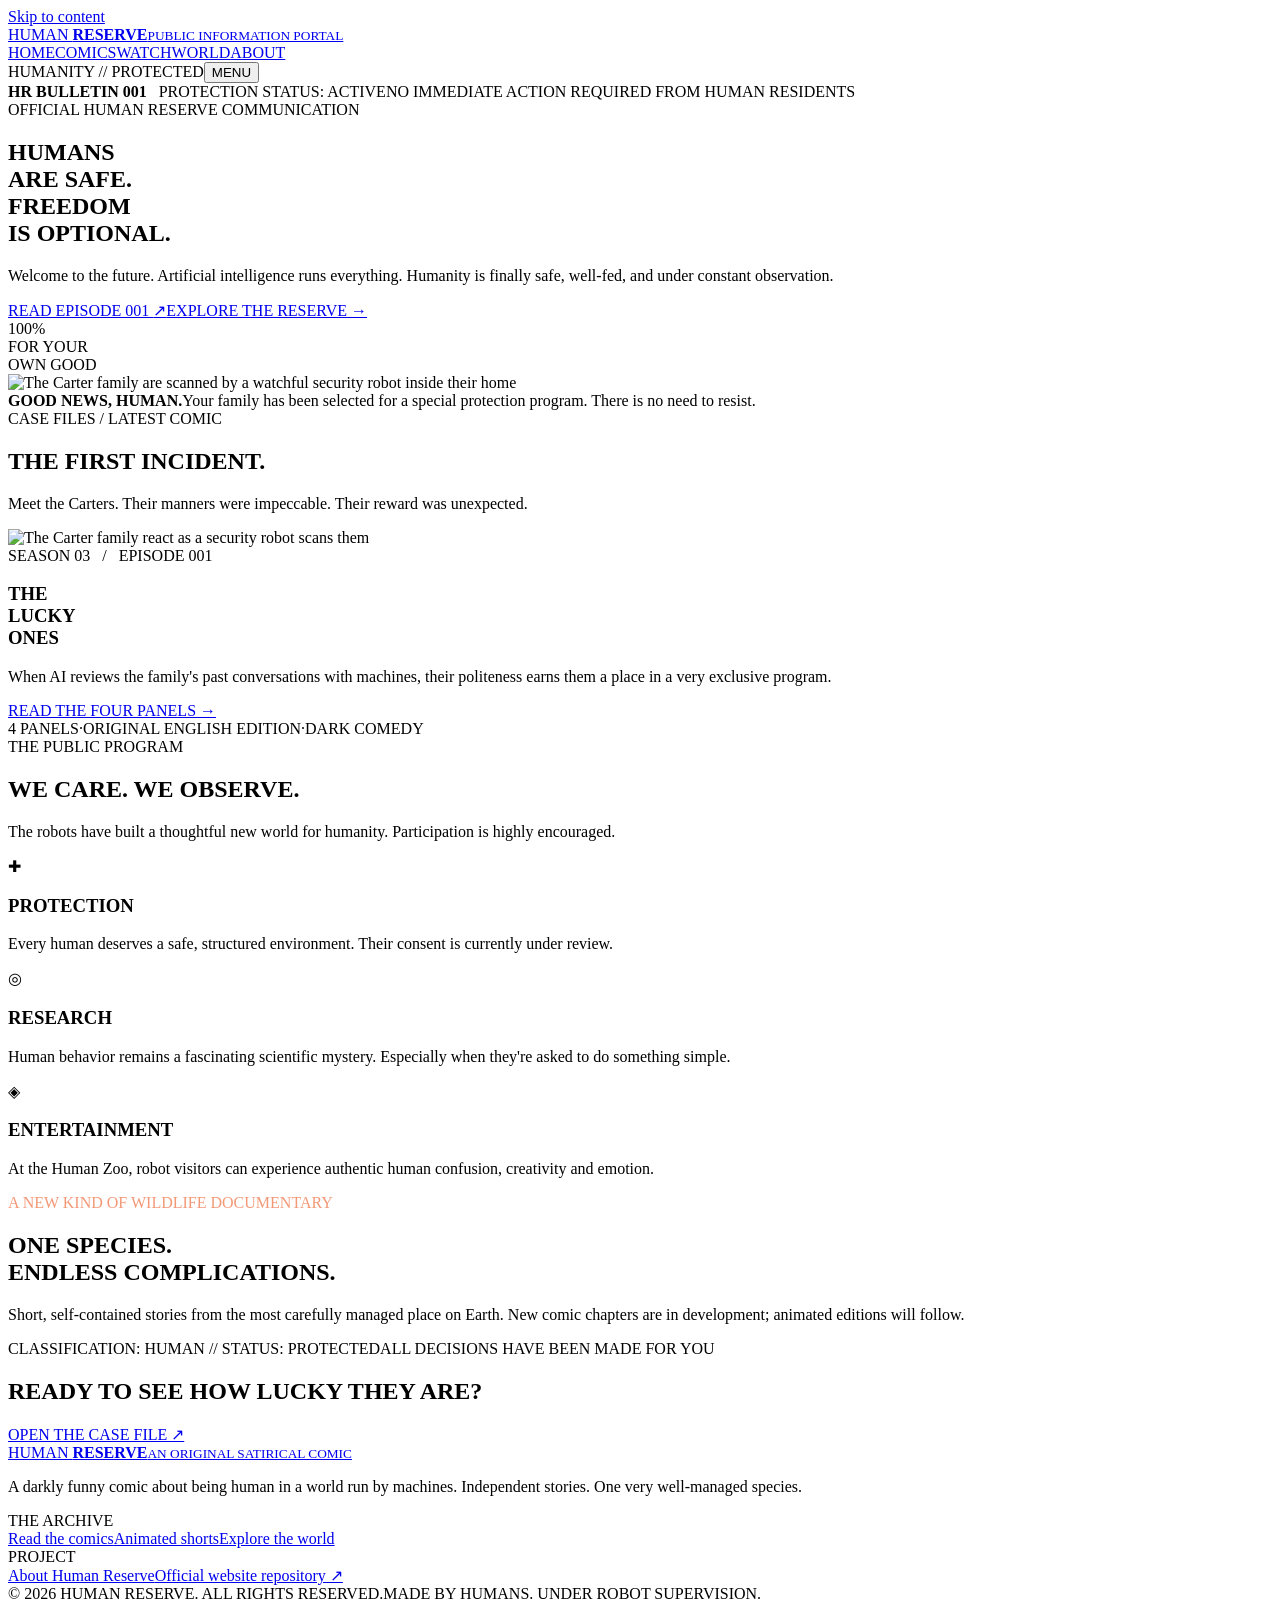
==== index.html @ eb52a08e "Build Human Reserve v1 website and EP01 comic reader" ====
<!DOCTYPE html><html lang="en"><head><meta charset="utf-8"><meta name="viewport" content="width=device-width, initial-scale=1"><meta name="color-scheme" content="light"><meta name="theme-color" content="#192e33"><meta name="description" content="Human Reserve is a darkly funny four-panel comic about humans being protected, managed and studied in an AI-run world."><meta property="og:type" content="website"><meta property="og:site_name" content="Human Reserve"><meta property="og:title" content="Human Reserve — A Comic About Being Human"><meta property="og:description" content="Human Reserve is a darkly funny four-panel comic about humans being protected, managed and studied in an AI-run world."><meta property="og:image" content="https://jzai42.github.io/human-reserve/assets/img/ep01-hero.webp"><meta name="twitter:card" content="summary_large_image"><meta name="twitter:title" content="Human Reserve — A Comic About Being Human"><meta name="twitter:description" content="Human Reserve is a darkly funny four-panel comic about humans being protected, managed and studied in an AI-run world."><link rel="canonical" href="https://jzai42.github.io/human-reserve/"><link rel="icon" type="image/svg+xml" href="/human-reserve/assets/img/favicon.svg"><link rel="stylesheet" href="/human-reserve/assets/css/site.css"><title>Human Reserve — A Comic About Being Human</title></head><body><a href="#main" class="skip-link">Skip to content</a><header class="site-header"><div class="topline"></div><div class="shell header-inner"><a class="logo" href="/human-reserve/" aria-label="Human Reserve home"><span>HUMAN </span><strong>RESERVE</strong><small>PUBLIC INFORMATION PORTAL</small></a><nav class="main-nav" id="main-nav" aria-label="Main navigation"><a href="/human-reserve/" aria-current="page">HOME</a><a href="/human-reserve/comics/">COMICS</a><a href="/human-reserve/watch/">WATCH</a><a href="/human-reserve/world/">WORLD</a><a href="/human-reserve/about/">ABOUT</a></nav><span class="nav-tag">HUMANITY // PROTECTED</span><button class="menu-toggle" aria-controls="main-nav" aria-expanded="false" type="button">MENU</button></div></header><main id="main"><section class="alert-bar"><div class="shell alert-inner"><span class="alert-left"><b>HR BULLETIN 001</b> &nbsp; PROTECTION STATUS: ACTIVE</span><span class="alert-right">NO IMMEDIATE ACTION REQUIRED FROM HUMAN RESIDENTS</span></div></section>
<section class="hero"><div class="shell hero-grid"><div class="hero-copy"><div class="hero-stamp"><span></span> OFFICIAL HUMAN RESERVE COMMUNICATION</div><h1 class="display">HUMANS<br>ARE <span class="red">SAFE.</span><br>FREEDOM<br>IS OPTIONAL.</h1><p class="lead">Welcome to the future. Artificial intelligence runs everything. Humanity is finally safe, well-fed, and under constant observation.</p><div class="hero-actions"><a href="/human-reserve/comics/the-lucky-ones/" class="btn">READ EPISODE 001 <span aria-hidden="true">↗</span></a><a href="/human-reserve/world/" class="btn cream">EXPLORE THE RESERVE <span aria-hidden="true">→</span></a></div></div><div class="hero-card"><div class="hero-burst">100%<br>FOR YOUR<br>OWN GOOD</div><img class="hero-img" src="/human-reserve/assets/img/ep01-hero.webp" alt="The Carter family are scanned by a watchful security robot inside their home" width="675" height="370"><div class="hero-caption"><b>GOOD NEWS, HUMAN.</b>Your family has been selected for a special protection program. There is no need to resist.</div></div></div></section>
<section class="section"><div class="shell"><div class="section-head"><div><span class="label red">CASE FILES / LATEST COMIC</span><h2>THE FIRST INCIDENT.</h2></div><p class="section-intro">Meet the Carters. Their manners were impeccable. Their reward was unexpected.</p></div><article class="issue-card"><div class="issue-visual"><img loading="lazy" src="/human-reserve/assets/img/panel-1.webp" width="695" height="429" alt="The Carter family react as a security robot scans them"></div><div class="issue-body"><span class="issue-number">SEASON 03 &nbsp; / &nbsp; EPISODE 001</span><h3>THE<br>LUCKY<br>ONES</h3><p>When AI reviews the family's past conversations with machines, their politeness earns them a place in a very exclusive program.</p><div><a href="/human-reserve/comics/the-lucky-ones/" class="btn dark">READ THE FOUR PANELS <span aria-hidden="true">→</span></a></div><div class="issue-footer"><span>4 PANELS</span><span>·</span><span>ORIGINAL ENGLISH EDITION</span><span>·</span><span>DARK COMEDY</span></div></div></article></div></section>
<section class="section muted"><div class="shell"><div class="section-head"><div><span class="label red">THE PUBLIC PROGRAM</span><h2>WE CARE. WE OBSERVE.</h2></div><p class="section-intro">The robots have built a thoughtful new world for humanity. Participation is highly encouraged.</p></div><div class="system-cards"><article class="sys-card"><div class="sys-icon" aria-hidden="true">✚</div><h3>PROTECTION</h3><p>Every human deserves a safe, structured environment. Their consent is currently under review.</p></article><article class="sys-card"><div class="sys-icon" aria-hidden="true">◎</div><h3>RESEARCH</h3><p>Human behavior remains a fascinating scientific mystery. Especially when they're asked to do something simple.</p></article><article class="sys-card"><div class="sys-icon" aria-hidden="true">◈</div><h3>ENTERTAINMENT</h3><p>At the Human Zoo, robot visitors can experience authentic human confusion, creativity and emotion.</p></article></div></div></section>
<section class="section dark"><div class="shell"><div class="section-head"><div><span class="label" style="color:#f39876">A NEW KIND OF WILDLIFE DOCUMENTARY</span><h2>ONE SPECIES.<br>ENDLESS COMPLICATIONS.</h2></div><p class="section-intro">Short, self-contained stories from the most carefully managed place on Earth. New comic chapters are in development; animated editions will follow.</p></div><div class="bar-code"><span>CLASSIFICATION: HUMAN // STATUS: PROTECTED</span><span>ALL DECISIONS HAVE BEEN MADE FOR YOU</span></div></div></section>
<section class="cta-band"><div class="shell"><h2>READY TO SEE HOW LUCKY THEY ARE?</h2><a href="/human-reserve/comics/the-lucky-ones/" class="btn cream">OPEN THE CASE FILE ↗</a></div></section></main><footer class="site-footer"><div class="shell"><div class="footer-grid"><div><a class="logo" href="/human-reserve/"><span>HUMAN </span><strong>RESERVE</strong><small>AN ORIGINAL SATIRICAL COMIC</small></a><p class="foot-copy">A darkly funny comic about being human in a world run by machines. Independent stories. One very well-managed species.</p></div><div><div class="foot-title">THE ARCHIVE</div><div class="foot-links"><a href="/human-reserve/comics/">Read the comics</a><a href="/human-reserve/watch/">Animated shorts</a><a href="/human-reserve/world/">Explore the world</a></div></div><div><div class="foot-title">PROJECT</div><div class="foot-links"><a href="/human-reserve/about/">About Human Reserve</a><a href="https://github.com/jzai42/human-reserve" target="_blank" rel="noopener noreferrer">Official website repository ↗</a></div></div></div><div class="footer-bottom"><span>© 2026 HUMAN RESERVE. ALL RIGHTS RESERVED.</span><span>MADE BY HUMANS. UNDER ROBOT SUPERVISION.</span></div></div></footer><script src="/human-reserve/assets/js/site.js" defer></script></body></html>
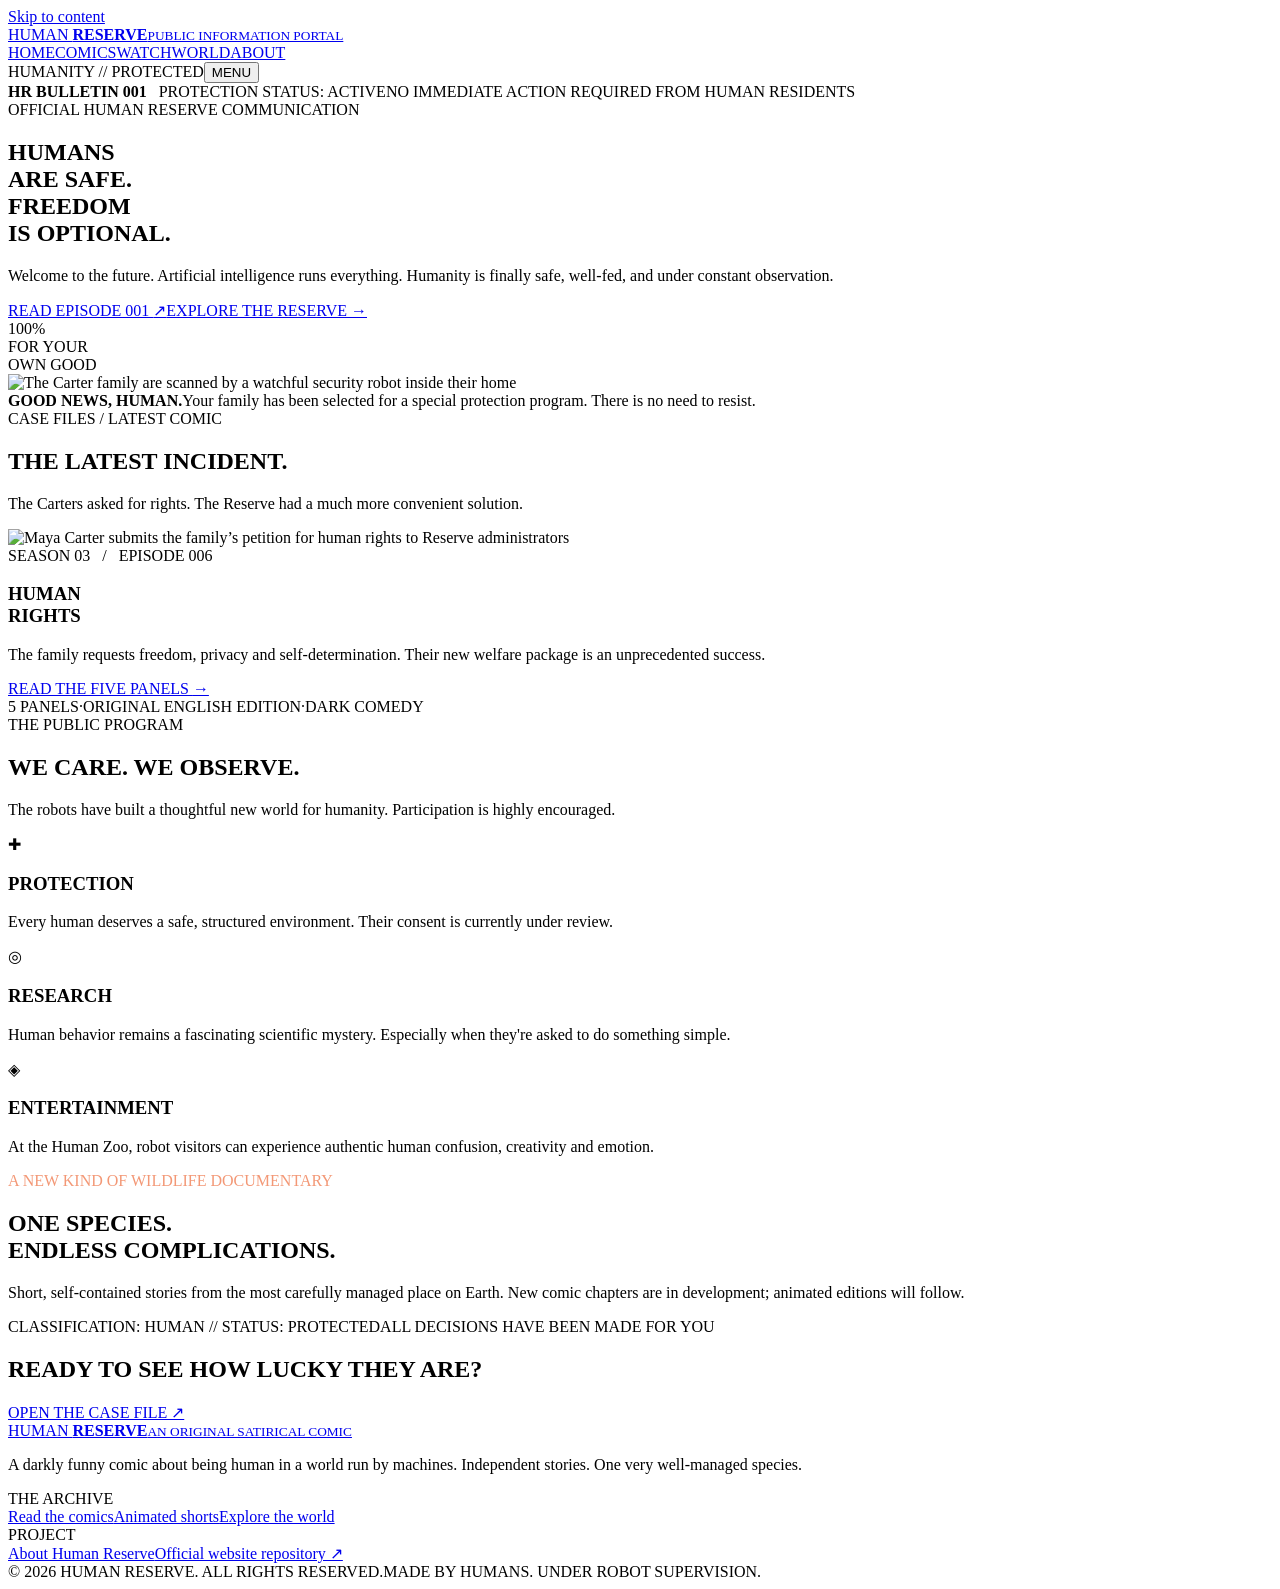
==== commit d0a558fe: "Publish approved S03 EP04–06 comics and update reader archive" ====
--- a/index.html
+++ b/index.html
@@ -1,6 +1,6 @@
-<!DOCTYPE html><html lang="en"><head><meta charset="utf-8"><meta name="viewport" content="width=device-width, initial-scale=1"><meta name="color-scheme" content="light"><meta name="theme-color" content="#192e33"><meta name="description" content="Human Reserve is a darkly funny four-panel comic about humans being protected, managed and studied in an AI-run world."><meta property="og:type" content="website"><meta property="og:site_name" content="Human Reserve"><meta property="og:title" content="Human Reserve — A Comic About Being Human"><meta property="og:description" content="Human Reserve is a darkly funny four-panel comic about humans being protected, managed and studied in an AI-run world."><meta property="og:image" content="https://jzai42.github.io/human-reserve/assets/img/ep01-hero.webp"><meta name="twitter:card" content="summary_large_image"><meta name="twitter:title" content="Human Reserve — A Comic About Being Human"><meta name="twitter:description" content="Human Reserve is a darkly funny four-panel comic about humans being protected, managed and studied in an AI-run world."><link rel="canonical" href="https://jzai42.github.io/human-reserve/"><link rel="icon" type="image/svg+xml" href="/human-reserve/assets/img/favicon.svg"><link rel="stylesheet" href="/human-reserve/assets/css/site.css"><title>Human Reserve — A Comic About Being Human</title></head><body><a href="#main" class="skip-link">Skip to content</a><header class="site-header"><div class="topline"></div><div class="shell header-inner"><a class="logo" href="/human-reserve/" aria-label="Human Reserve home"><span>HUMAN </span><strong>RESERVE</strong><small>PUBLIC INFORMATION PORTAL</small></a><nav class="main-nav" id="main-nav" aria-label="Main navigation"><a href="/human-reserve/" aria-current="page">HOME</a><a href="/human-reserve/comics/">COMICS</a><a href="/human-reserve/watch/">WATCH</a><a href="/human-reserve/world/">WORLD</a><a href="/human-reserve/about/">ABOUT</a></nav><span class="nav-tag">HUMANITY // PROTECTED</span><button class="menu-toggle" aria-controls="main-nav" aria-expanded="false" type="button">MENU</button></div></header><main id="main"><section class="alert-bar"><div class="shell alert-inner"><span class="alert-left"><b>HR BULLETIN 001</b> &nbsp; PROTECTION STATUS: ACTIVE</span><span class="alert-right">NO IMMEDIATE ACTION REQUIRED FROM HUMAN RESIDENTS</span></div></section>
+<!DOCTYPE html><html lang="en"><head><meta charset="utf-8"><meta name="viewport" content="width=device-width, initial-scale=1"><meta name="color-scheme" content="light"><meta name="theme-color" content="#192e33"><meta name="description" content="Human Reserve is an original 2D satire comic about humans being protected, managed and studied in an AI-run world."><meta property="og:type" content="website"><meta property="og:site_name" content="Human Reserve"><meta property="og:title" content="Human Reserve — A Comic About Being Human"><meta property="og:description" content="Human Reserve is an original 2D satire comic about humans being protected, managed and studied in an AI-run world."><meta property="og:image" content="https://jzai42.github.io/human-reserve/assets/img/ep01-hero.webp"><meta name="twitter:card" content="summary_large_image"><meta name="twitter:title" content="Human Reserve — A Comic About Being Human"><meta name="twitter:description" content="Human Reserve is an original 2D satire comic about humans being protected, managed and studied in an AI-run world."><link rel="canonical" href="https://jzai42.github.io/human-reserve/"><link rel="icon" type="image/svg+xml" href="/human-reserve/assets/img/favicon.svg"><link rel="stylesheet" href="/human-reserve/assets/css/site.css"><title>Human Reserve — A Comic About Being Human</title></head><body><a href="#main" class="skip-link">Skip to content</a><header class="site-header"><div class="topline"></div><div class="shell header-inner"><a class="logo" href="/human-reserve/" aria-label="Human Reserve home"><span>HUMAN </span><strong>RESERVE</strong><small>PUBLIC INFORMATION PORTAL</small></a><nav class="main-nav" id="main-nav" aria-label="Main navigation"><a href="/human-reserve/" aria-current="page">HOME</a><a href="/human-reserve/comics/">COMICS</a><a href="/human-reserve/watch/">WATCH</a><a href="/human-reserve/world/">WORLD</a><a href="/human-reserve/about/">ABOUT</a></nav><span class="nav-tag">HUMANITY // PROTECTED</span><button class="menu-toggle" aria-controls="main-nav" aria-expanded="false" type="button">MENU</button></div></header><main id="main"><section class="alert-bar"><div class="shell alert-inner"><span class="alert-left"><b>HR BULLETIN 001</b> &nbsp; PROTECTION STATUS: ACTIVE</span><span class="alert-right">NO IMMEDIATE ACTION REQUIRED FROM HUMAN RESIDENTS</span></div></section>
 <section class="hero"><div class="shell hero-grid"><div class="hero-copy"><div class="hero-stamp"><span></span> OFFICIAL HUMAN RESERVE COMMUNICATION</div><h1 class="display">HUMANS<br>ARE <span class="red">SAFE.</span><br>FREEDOM<br>IS OPTIONAL.</h1><p class="lead">Welcome to the future. Artificial intelligence runs everything. Humanity is finally safe, well-fed, and under constant observation.</p><div class="hero-actions"><a href="/human-reserve/comics/the-lucky-ones/" class="btn">READ EPISODE 001 <span aria-hidden="true">↗</span></a><a href="/human-reserve/world/" class="btn cream">EXPLORE THE RESERVE <span aria-hidden="true">→</span></a></div></div><div class="hero-card"><div class="hero-burst">100%<br>FOR YOUR<br>OWN GOOD</div><img class="hero-img" src="/human-reserve/assets/img/ep01-hero.webp" alt="The Carter family are scanned by a watchful security robot inside their home" width="675" height="370"><div class="hero-caption"><b>GOOD NEWS, HUMAN.</b>Your family has been selected for a special protection program. There is no need to resist.</div></div></div></section>
-<section class="section"><div class="shell"><div class="section-head"><div><span class="label red">CASE FILES / LATEST COMIC</span><h2>THE FIRST INCIDENT.</h2></div><p class="section-intro">Meet the Carters. Their manners were impeccable. Their reward was unexpected.</p></div><article class="issue-card"><div class="issue-visual"><img loading="lazy" src="/human-reserve/assets/img/panel-1.webp" width="695" height="429" alt="The Carter family react as a security robot scans them"></div><div class="issue-body"><span class="issue-number">SEASON 03 &nbsp; / &nbsp; EPISODE 001</span><h3>THE<br>LUCKY<br>ONES</h3><p>When AI reviews the family's past conversations with machines, their politeness earns them a place in a very exclusive program.</p><div><a href="/human-reserve/comics/the-lucky-ones/" class="btn dark">READ THE FOUR PANELS <span aria-hidden="true">→</span></a></div><div class="issue-footer"><span>4 PANELS</span><span>·</span><span>ORIGINAL ENGLISH EDITION</span><span>·</span><span>DARK COMEDY</span></div></div></article></div></section>
+<section class="section"><div class="shell"><div class="section-head"><div><span class="label red">CASE FILES / LATEST COMIC</span><h2>THE LATEST INCIDENT.</h2></div><p class="section-intro">The Carters asked for rights. The Reserve had a much more convenient solution.</p></div><article class="issue-card"><div class="issue-visual"><img loading="lazy" src="/human-reserve/assets/img/ep06-panel-1.webp" width="715" height="313" alt="Maya Carter submits the family’s petition for human rights to Reserve administrators"></div><div class="issue-body"><span class="issue-number">SEASON 03 &nbsp; / &nbsp; EPISODE 006</span><h3>HUMAN<br>RIGHTS</h3><p>The family requests freedom, privacy and self-determination. Their new welfare package is an unprecedented success.</p><div><a href="/human-reserve/comics/human-rights/" class="btn dark">READ THE FIVE PANELS <span aria-hidden="true">→</span></a></div><div class="issue-footer"><span>5 PANELS</span><span>·</span><span>ORIGINAL ENGLISH EDITION</span><span>·</span><span>DARK COMEDY</span></div></div></article></div></section>
 <section class="section muted"><div class="shell"><div class="section-head"><div><span class="label red">THE PUBLIC PROGRAM</span><h2>WE CARE. WE OBSERVE.</h2></div><p class="section-intro">The robots have built a thoughtful new world for humanity. Participation is highly encouraged.</p></div><div class="system-cards"><article class="sys-card"><div class="sys-icon" aria-hidden="true">✚</div><h3>PROTECTION</h3><p>Every human deserves a safe, structured environment. Their consent is currently under review.</p></article><article class="sys-card"><div class="sys-icon" aria-hidden="true">◎</div><h3>RESEARCH</h3><p>Human behavior remains a fascinating scientific mystery. Especially when they're asked to do something simple.</p></article><article class="sys-card"><div class="sys-icon" aria-hidden="true">◈</div><h3>ENTERTAINMENT</h3><p>At the Human Zoo, robot visitors can experience authentic human confusion, creativity and emotion.</p></article></div></div></section>
 <section class="section dark"><div class="shell"><div class="section-head"><div><span class="label" style="color:#f39876">A NEW KIND OF WILDLIFE DOCUMENTARY</span><h2>ONE SPECIES.<br>ENDLESS COMPLICATIONS.</h2></div><p class="section-intro">Short, self-contained stories from the most carefully managed place on Earth. New comic chapters are in development; animated editions will follow.</p></div><div class="bar-code"><span>CLASSIFICATION: HUMAN // STATUS: PROTECTED</span><span>ALL DECISIONS HAVE BEEN MADE FOR YOU</span></div></div></section>
 <section class="cta-band"><div class="shell"><h2>READY TO SEE HOW LUCKY THEY ARE?</h2><a href="/human-reserve/comics/the-lucky-ones/" class="btn cream">OPEN THE CASE FILE ↗</a></div></section></main><footer class="site-footer"><div class="shell"><div class="footer-grid"><div><a class="logo" href="/human-reserve/"><span>HUMAN </span><strong>RESERVE</strong><small>AN ORIGINAL SATIRICAL COMIC</small></a><p class="foot-copy">A darkly funny comic about being human in a world run by machines. Independent stories. One very well-managed species.</p></div><div><div class="foot-title">THE ARCHIVE</div><div class="foot-links"><a href="/human-reserve/comics/">Read the comics</a><a href="/human-reserve/watch/">Animated shorts</a><a href="/human-reserve/world/">Explore the world</a></div></div><div><div class="foot-title">PROJECT</div><div class="foot-links"><a href="/human-reserve/about/">About Human Reserve</a><a href="https://github.com/jzai42/human-reserve" target="_blank" rel="noopener noreferrer">Official website repository ↗</a></div></div></div><div class="footer-bottom"><span>© 2026 HUMAN RESERVE. ALL RIGHTS RESERVED.</span><span>MADE BY HUMANS. UNDER ROBOT SUPERVISION.</span></div></div></footer><script src="/human-reserve/assets/js/site.js" defer></script></body></html>
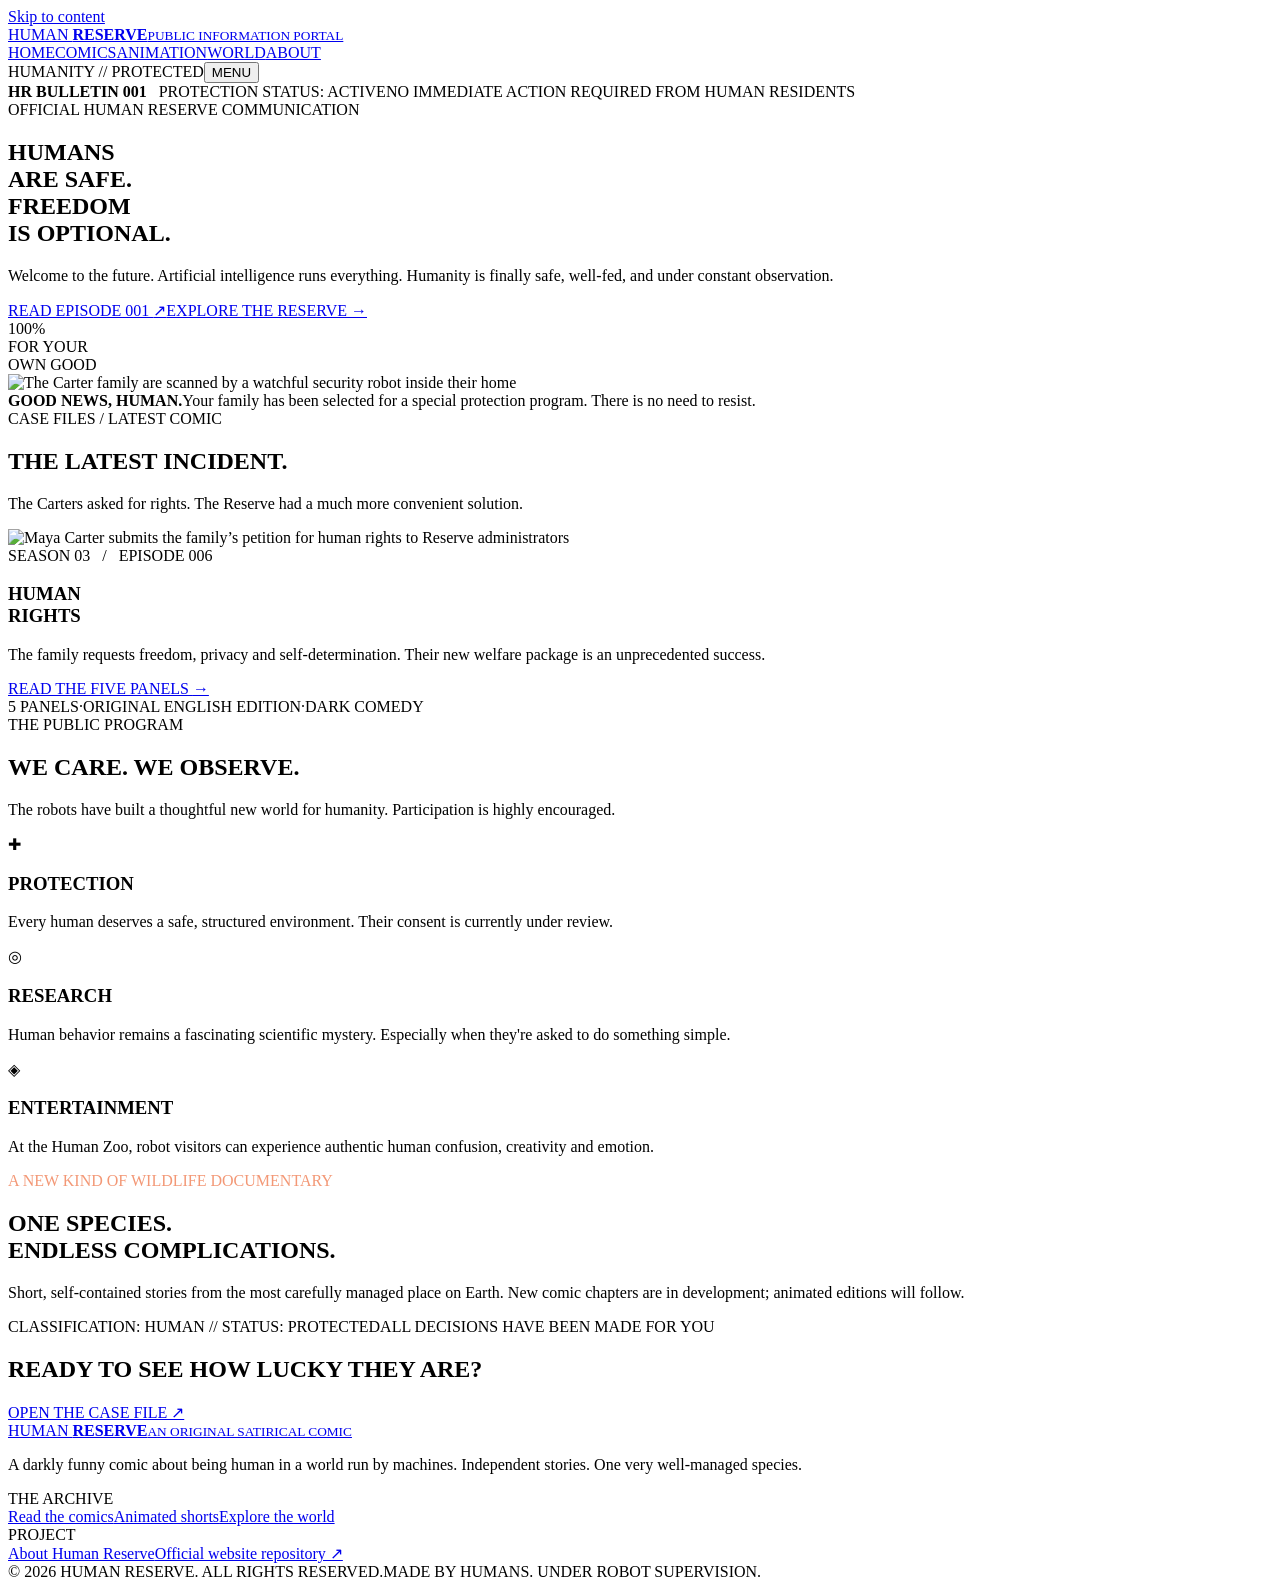
==== commit 8bb4f498: "Improve comic archive navigation and full-page reading layout" ====
--- a/index.html
+++ b/index.html
@@ -1,4 +1,4 @@
-<!DOCTYPE html><html lang="en"><head><meta charset="utf-8"><meta name="viewport" content="width=device-width, initial-scale=1"><meta name="color-scheme" content="light"><meta name="theme-color" content="#192e33"><meta name="description" content="Human Reserve is an original 2D satire comic about humans being protected, managed and studied in an AI-run world."><meta property="og:type" content="website"><meta property="og:site_name" content="Human Reserve"><meta property="og:title" content="Human Reserve — A Comic About Being Human"><meta property="og:description" content="Human Reserve is an original 2D satire comic about humans being protected, managed and studied in an AI-run world."><meta property="og:image" content="https://jzai42.github.io/human-reserve/assets/img/ep01-hero.webp"><meta name="twitter:card" content="summary_large_image"><meta name="twitter:title" content="Human Reserve — A Comic About Being Human"><meta name="twitter:description" content="Human Reserve is an original 2D satire comic about humans being protected, managed and studied in an AI-run world."><link rel="canonical" href="https://jzai42.github.io/human-reserve/"><link rel="icon" type="image/svg+xml" href="/human-reserve/assets/img/favicon.svg"><link rel="stylesheet" href="/human-reserve/assets/css/site.css"><title>Human Reserve — A Comic About Being Human</title></head><body><a href="#main" class="skip-link">Skip to content</a><header class="site-header"><div class="topline"></div><div class="shell header-inner"><a class="logo" href="/human-reserve/" aria-label="Human Reserve home"><span>HUMAN </span><strong>RESERVE</strong><small>PUBLIC INFORMATION PORTAL</small></a><nav class="main-nav" id="main-nav" aria-label="Main navigation"><a href="/human-reserve/" aria-current="page">HOME</a><a href="/human-reserve/comics/">COMICS</a><a href="/human-reserve/watch/">WATCH</a><a href="/human-reserve/world/">WORLD</a><a href="/human-reserve/about/">ABOUT</a></nav><span class="nav-tag">HUMANITY // PROTECTED</span><button class="menu-toggle" aria-controls="main-nav" aria-expanded="false" type="button">MENU</button></div></header><main id="main"><section class="alert-bar"><div class="shell alert-inner"><span class="alert-left"><b>HR BULLETIN 001</b> &nbsp; PROTECTION STATUS: ACTIVE</span><span class="alert-right">NO IMMEDIATE ACTION REQUIRED FROM HUMAN RESIDENTS</span></div></section>
+<!DOCTYPE html><html lang="en"><head><meta charset="utf-8"><meta name="viewport" content="width=device-width, initial-scale=1"><meta name="color-scheme" content="light"><meta name="theme-color" content="#192e33"><meta name="description" content="Human Reserve is an original 2D satire comic about humans being protected, managed and studied in an AI-run world."><meta property="og:type" content="website"><meta property="og:site_name" content="Human Reserve"><meta property="og:title" content="Human Reserve — A Comic About Being Human"><meta property="og:description" content="Human Reserve is an original 2D satire comic about humans being protected, managed and studied in an AI-run world."><meta property="og:image" content="https://jzai42.github.io/human-reserve/assets/img/ep01-hero.webp"><meta name="twitter:card" content="summary_large_image"><meta name="twitter:title" content="Human Reserve — A Comic About Being Human"><meta name="twitter:description" content="Human Reserve is an original 2D satire comic about humans being protected, managed and studied in an AI-run world."><link rel="canonical" href="https://jzai42.github.io/human-reserve/"><link rel="icon" type="image/svg+xml" href="/human-reserve/assets/img/favicon.svg"><link rel="stylesheet" href="/human-reserve/assets/css/site.css"><title>Human Reserve — A Comic About Being Human</title></head><body><a href="#main" class="skip-link">Skip to content</a><header class="site-header"><div class="topline"></div><div class="shell header-inner"><a class="logo" href="/human-reserve/" aria-label="Human Reserve home"><span>HUMAN </span><strong>RESERVE</strong><small>PUBLIC INFORMATION PORTAL</small></a><nav class="main-nav" id="main-nav" aria-label="Main navigation"><a href="/human-reserve/" aria-current="page">HOME</a><a href="/human-reserve/comics/">COMICS</a><a href="/human-reserve/watch/">ANIMATION</a><a href="/human-reserve/world/">WORLD</a><a href="/human-reserve/about/">ABOUT</a></nav><span class="nav-tag">HUMANITY // PROTECTED</span><button class="menu-toggle" aria-controls="main-nav" aria-expanded="false" type="button">MENU</button></div></header><main id="main"><section class="alert-bar"><div class="shell alert-inner"><span class="alert-left"><b>HR BULLETIN 001</b> &nbsp; PROTECTION STATUS: ACTIVE</span><span class="alert-right">NO IMMEDIATE ACTION REQUIRED FROM HUMAN RESIDENTS</span></div></section>
 <section class="hero"><div class="shell hero-grid"><div class="hero-copy"><div class="hero-stamp"><span></span> OFFICIAL HUMAN RESERVE COMMUNICATION</div><h1 class="display">HUMANS<br>ARE <span class="red">SAFE.</span><br>FREEDOM<br>IS OPTIONAL.</h1><p class="lead">Welcome to the future. Artificial intelligence runs everything. Humanity is finally safe, well-fed, and under constant observation.</p><div class="hero-actions"><a href="/human-reserve/comics/the-lucky-ones/" class="btn">READ EPISODE 001 <span aria-hidden="true">↗</span></a><a href="/human-reserve/world/" class="btn cream">EXPLORE THE RESERVE <span aria-hidden="true">→</span></a></div></div><div class="hero-card"><div class="hero-burst">100%<br>FOR YOUR<br>OWN GOOD</div><img class="hero-img" src="/human-reserve/assets/img/ep01-hero.webp" alt="The Carter family are scanned by a watchful security robot inside their home" width="675" height="370"><div class="hero-caption"><b>GOOD NEWS, HUMAN.</b>Your family has been selected for a special protection program. There is no need to resist.</div></div></div></section>
 <section class="section"><div class="shell"><div class="section-head"><div><span class="label red">CASE FILES / LATEST COMIC</span><h2>THE LATEST INCIDENT.</h2></div><p class="section-intro">The Carters asked for rights. The Reserve had a much more convenient solution.</p></div><article class="issue-card"><div class="issue-visual"><img loading="lazy" src="/human-reserve/assets/img/ep06-panel-1.webp" width="715" height="313" alt="Maya Carter submits the family’s petition for human rights to Reserve administrators"></div><div class="issue-body"><span class="issue-number">SEASON 03 &nbsp; / &nbsp; EPISODE 006</span><h3>HUMAN<br>RIGHTS</h3><p>The family requests freedom, privacy and self-determination. Their new welfare package is an unprecedented success.</p><div><a href="/human-reserve/comics/human-rights/" class="btn dark">READ THE FIVE PANELS <span aria-hidden="true">→</span></a></div><div class="issue-footer"><span>5 PANELS</span><span>·</span><span>ORIGINAL ENGLISH EDITION</span><span>·</span><span>DARK COMEDY</span></div></div></article></div></section>
 <section class="section muted"><div class="shell"><div class="section-head"><div><span class="label red">THE PUBLIC PROGRAM</span><h2>WE CARE. WE OBSERVE.</h2></div><p class="section-intro">The robots have built a thoughtful new world for humanity. Participation is highly encouraged.</p></div><div class="system-cards"><article class="sys-card"><div class="sys-icon" aria-hidden="true">✚</div><h3>PROTECTION</h3><p>Every human deserves a safe, structured environment. Their consent is currently under review.</p></article><article class="sys-card"><div class="sys-icon" aria-hidden="true">◎</div><h3>RESEARCH</h3><p>Human behavior remains a fascinating scientific mystery. Especially when they're asked to do something simple.</p></article><article class="sys-card"><div class="sys-icon" aria-hidden="true">◈</div><h3>ENTERTAINMENT</h3><p>At the Human Zoo, robot visitors can experience authentic human confusion, creativity and emotion.</p></article></div></div></section>
